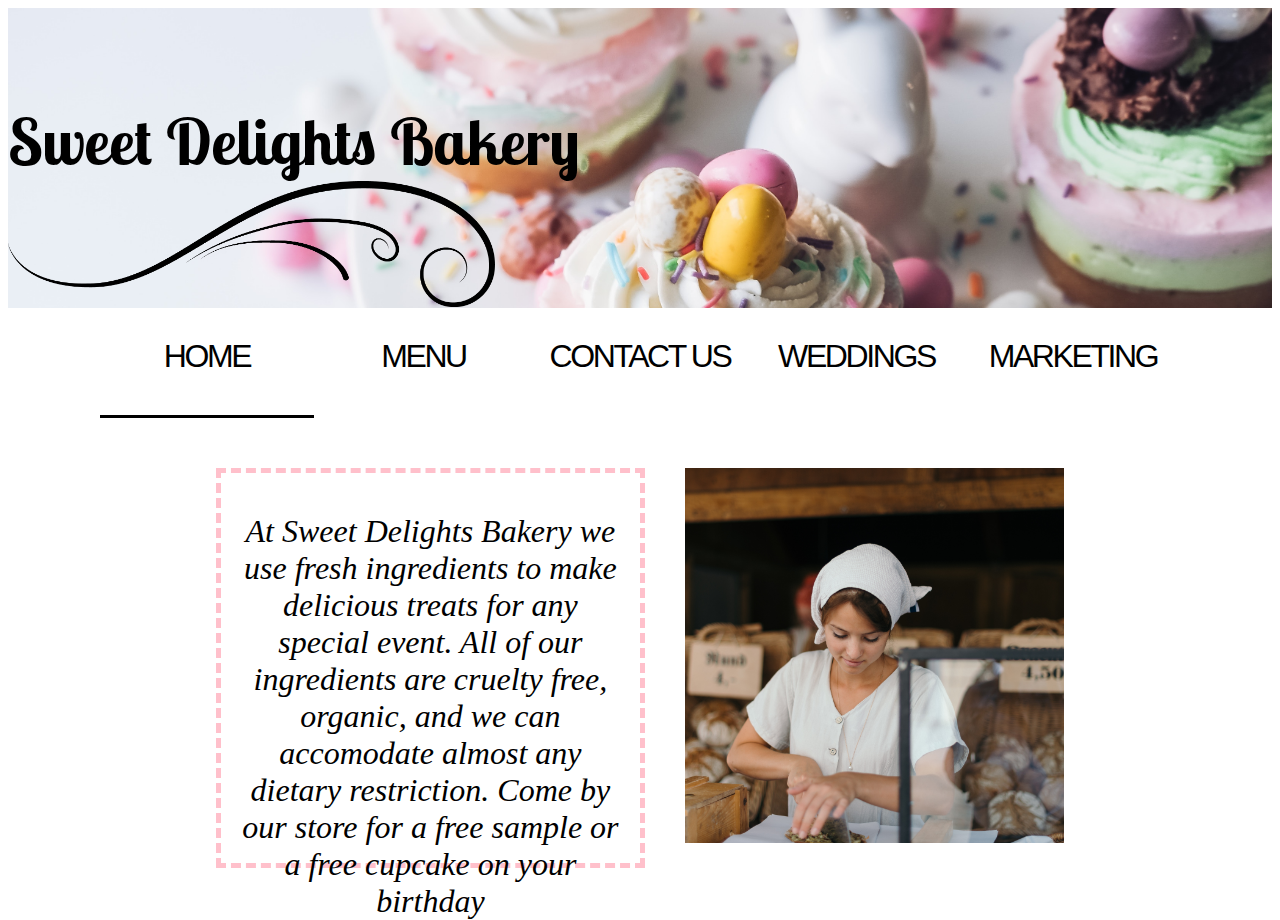
==== index.html @ e276508d "first commit" ====
<!DOCTYPE html>
<html>
<head>
    <meta charset="utf-8" />
    <meta http-equiv="X-UA-Compatible" content="IE=edge">
    <title>Sweet Delights Bakery</title>
    <meta name="viewport" content="width=device-width, initial-scale=1">
    <link rel="stylesheet" type="text/css" media="screen" href="main.css" />
    <script src="main.js"></script>
    <link href="https://fonts.googleapis.com/css?family=Lobster+Two" rel="stylesheet">
</head>
<body>
    <header>
        <div class="header-img-container"></div>
        <h1>Sweet Delights Bakery</h1> 
        <img class="header-accent" src="images/swirls.png" alt="header accent" />
    </header>
    <nav>
        <ul>
            <li class="selected"><a href="index.html">Home</a></li>
            <li><a href="menu.html">Menu</a></li>
            <li><a href="contact.html">Contact Us</a></li>
            <li><a href="wedding.html">Weddings</a></li>
            <li><a href="marketing.html">Marketing</a></li>
        </ul>
    </nav>
    <section class="main-section">
        <div class="quote">
            At Sweet Delights Bakery we use fresh ingredients to make delicious treats for any special event.  All of our ingredients
            are cruelty free, organic, and we can accomodate almost any dietary restriction.  Come by our store for a free sample or a free cupcake
            on your birthday
        </div>
        <div class="img-container">
            <img src="images/roman-kraft-56589-unsplash.jpg" >
        </div>
    </section>

</body>
</html>
---- main.css ----
h1,h2,h3,h4,h5{
    font-family: 'Lobster Two';
}

header{
    height: 300px;
}

header h1{
    position: relative;
    top:-250px;
    font-size: 4rem;
}
header .header-accent{
    position: relative;
    top: -293px;
    max-width: 487px;
}

header .header-img-container{
    background: url(images/melissa-walker-horn-605716-unsplash.jpg) no-repeat center 21%;
    -webkit-background-size: cover;
    -moz-background-size: cover;
    -o-background-size: cover;
    background-size: cover;
    height: 300px;
    width:100%;
}

nav{
    letter-spacing: -0.15rem;
}

nav ul{
    text-align: center;
    min-height: 100px;
    padding: 30px 0px;
    margin:0px;
}

nav ul li {
    text-transform: uppercase;
    list-style-type: none;
    display: inline-block;
    text-align: center;
    font-size: 200%;
    font-family: 'Lato', sans-serif;
    width: 17%;
    padding-bottom: 40px;
}
nav ul li.selected {
    border-bottom:3px solid black;
}

nav ul li:hover {
    border-bottom:3px solid black;
}

nav ul li a {
    color: #000;
    text-decoration: none;
}
nav ul li a:visited {
    color: #000;
}

.main-section{
    display: flex;
    justify-content: center;
    height: 400px;
}

.main-section .quote{
    width: 30%;
    border-style: dashed;
    border-color: pink;
    border-width: 5px;
    font-style: italic;
    font-size: 2rem;
    padding: 40px 20px;
    text-align: center;
    margin-right: 40px;
}
.main-section .img-container{
    max-width: 30%;
}

.main-section img{
    max-width: 100%;
    max-height: 100%;
}
div .contact {
    text-align: center;
    border-style: dashed;
    border-color: pink;
    font-family: 'Lato', sans-serif;
    font-size: 50px;
}
.left-section, .right-section{
    font-family: 'Lato', sans-serif;
    width: 20%;
    font-size: 150%;
}
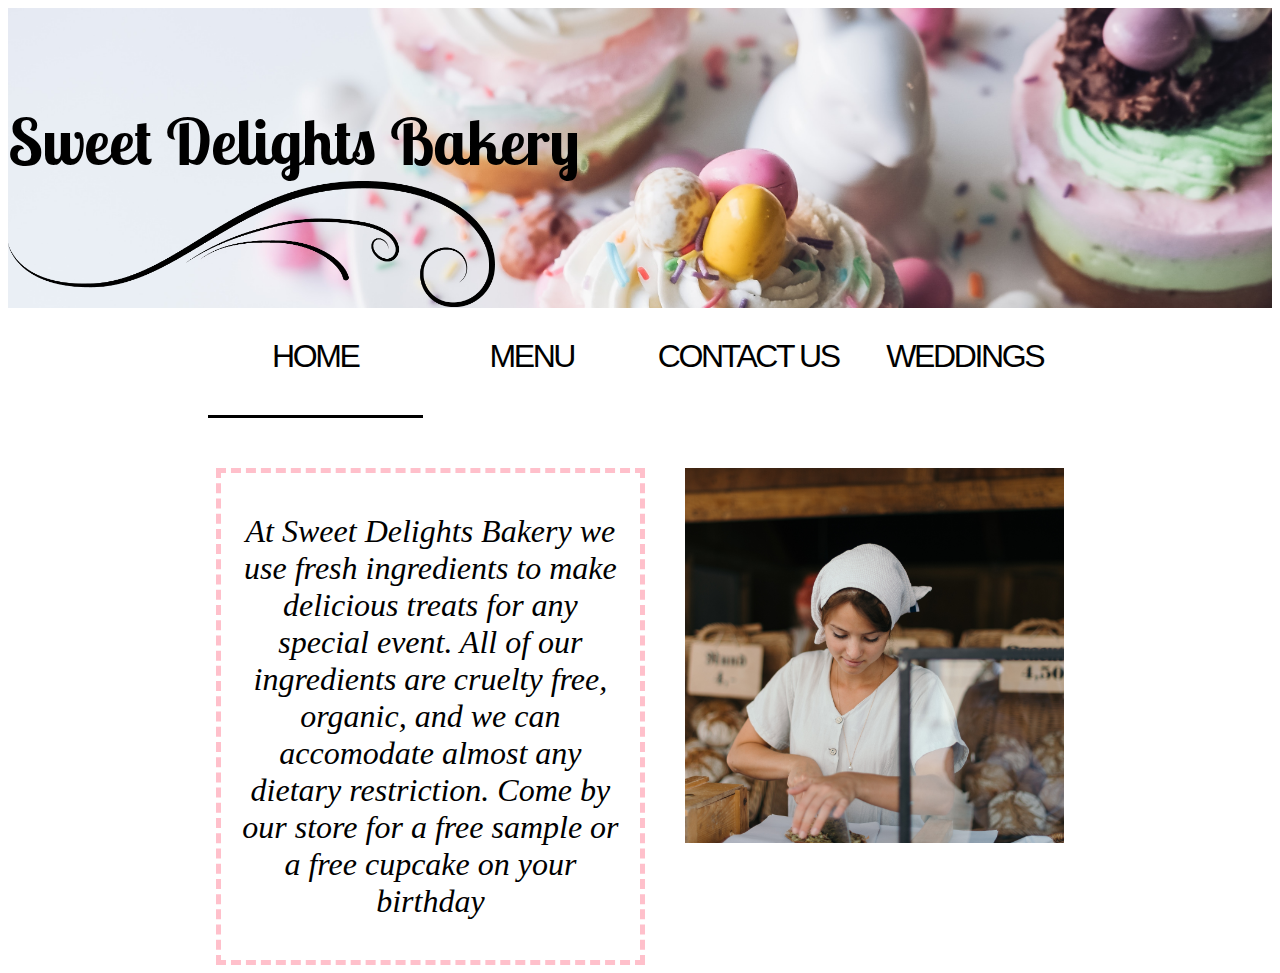
==== commit f71889eb: "final" ====
--- a/index.html
+++ b/index.html
@@ -1,5 +1,6 @@
 <!DOCTYPE html>
 <html>
+
 <head>
     <meta charset="utf-8" />
     <meta http-equiv="X-UA-Compatible" content="IE=edge">
@@ -9,31 +10,40 @@
     <script src="main.js"></script>
     <link href="https://fonts.googleapis.com/css?family=Lobster+Two" rel="stylesheet">
 </head>
+
 <body>
     <header>
         <div class="header-img-container"></div>
-        <h1>Sweet Delights Bakery</h1> 
+        <h1>Sweet Delights Bakery</h1>
         <img class="header-accent" src="images/swirls.png" alt="header accent" />
     </header>
     <nav>
         <ul>
-            <li class="selected"><a href="index.html">Home</a></li>
-            <li><a href="menu.html">Menu</a></li>
-            <li><a href="contact.html">Contact Us</a></li>
-            <li><a href="wedding.html">Weddings</a></li>
-            <li><a href="marketing.html">Marketing</a></li>
+            <li class="selected">
+                <a href="index.html">Home</a>
+            </li>
+            <li>
+                <a href="menu.html">Menu</a>
+            </li>
+            <li>
+                <a href="contact.html">Contact Us</a>
+            </li>
+            <li>
+                <a href="wedding.html">Weddings</a>
+            </li>
         </ul>
     </nav>
     <section class="main-section">
         <div class="quote">
-            At Sweet Delights Bakery we use fresh ingredients to make delicious treats for any special event.  All of our ingredients
-            are cruelty free, organic, and we can accomodate almost any dietary restriction.  Come by our store for a free sample or a free cupcake
-            on your birthday
+            At Sweet Delights Bakery we use fresh ingredients to make delicious treats for any special event. All of our ingredients
+            are cruelty free, organic, and we can accomodate almost any dietary restriction. Come by our store for a free
+            sample or a free cupcake on your birthday
         </div>
         <div class="img-container">
-            <img src="images/roman-kraft-56589-unsplash.jpg" >
+            <img src="images/roman-kraft-56589-unsplash.jpg">
         </div>
     </section>
 
 </body>
-</html>
+
+</html>--- a/main.css
+++ b/main.css
@@ -1,5 +1,9 @@
 h1,h2,h3,h4,h5{
     font-family: 'Lobster Two';
+}
+
+.text-center{
+    text-align: center;
 }
 
 header{
@@ -53,13 +57,18 @@
 }
 
 nav ul li:hover {
-    border-bottom:3px solid black;
+    border-bottom:3px solid pink;
 }
 
 nav ul li a {
     color: #000;
     text-decoration: none;
 }
+
+nav ul li:hover a {
+    color: pink;
+}
+
 nav ul li a:visited {
     color: #000;
 }
@@ -67,7 +76,6 @@
 .main-section{
     display: flex;
     justify-content: center;
-    height: 400px;
 }
 
 .main-section .quote{
@@ -89,15 +97,65 @@
     max-width: 100%;
     max-height: 100%;
 }
+
 div .contact {
     text-align: center;
     border-style: dashed;
     border-color: pink;
     font-family: 'Lato', sans-serif;
-    font-size: 50px;
+    font-size: 30px;
+    padding: 50px;
+    margin: 50px;
 }
 .left-section, .right-section{
     font-family: 'Lato', sans-serif;
-    width: 20%;
-    font-size: 150%;
+    width: 150%;
+    font-size: 120%;
+    text-align: center;
+}
+.WeddingCake h1{
+    font-size: 500%;
+    text-align: center;
+    margin: 25px;
+}
+.WeddingCake p{
+    font-family: 'Lato', sans-serif;
+    font-size: 150%; 
+    text-align: center;
+    border-style: dashed;
+    border-color: pink;
+    padding: 20px;
+}
+.img-container.circle img{
+    border-radius: 50%
+}
+.gallery{
+    text-align: center;
+    margin-bottom:  200px;
+}
+
+.gallery .img-container{
+    max-width: none;
+    display: flex;
+    justify-content: center;
+    padding-bottom: 30px;
+}
+
+.thumbnail img{
+    max-height: 100px;
+}
+
+.gallery .thumbnail img{
+    cursor: pointer;
+}
+
+.centered-container{
+    position: relative;
+}
+
+.centered{
+    position: absolute;
+    top: 50%;
+    left: 50%;
+    transform: translate(-50%, -50%)
 }